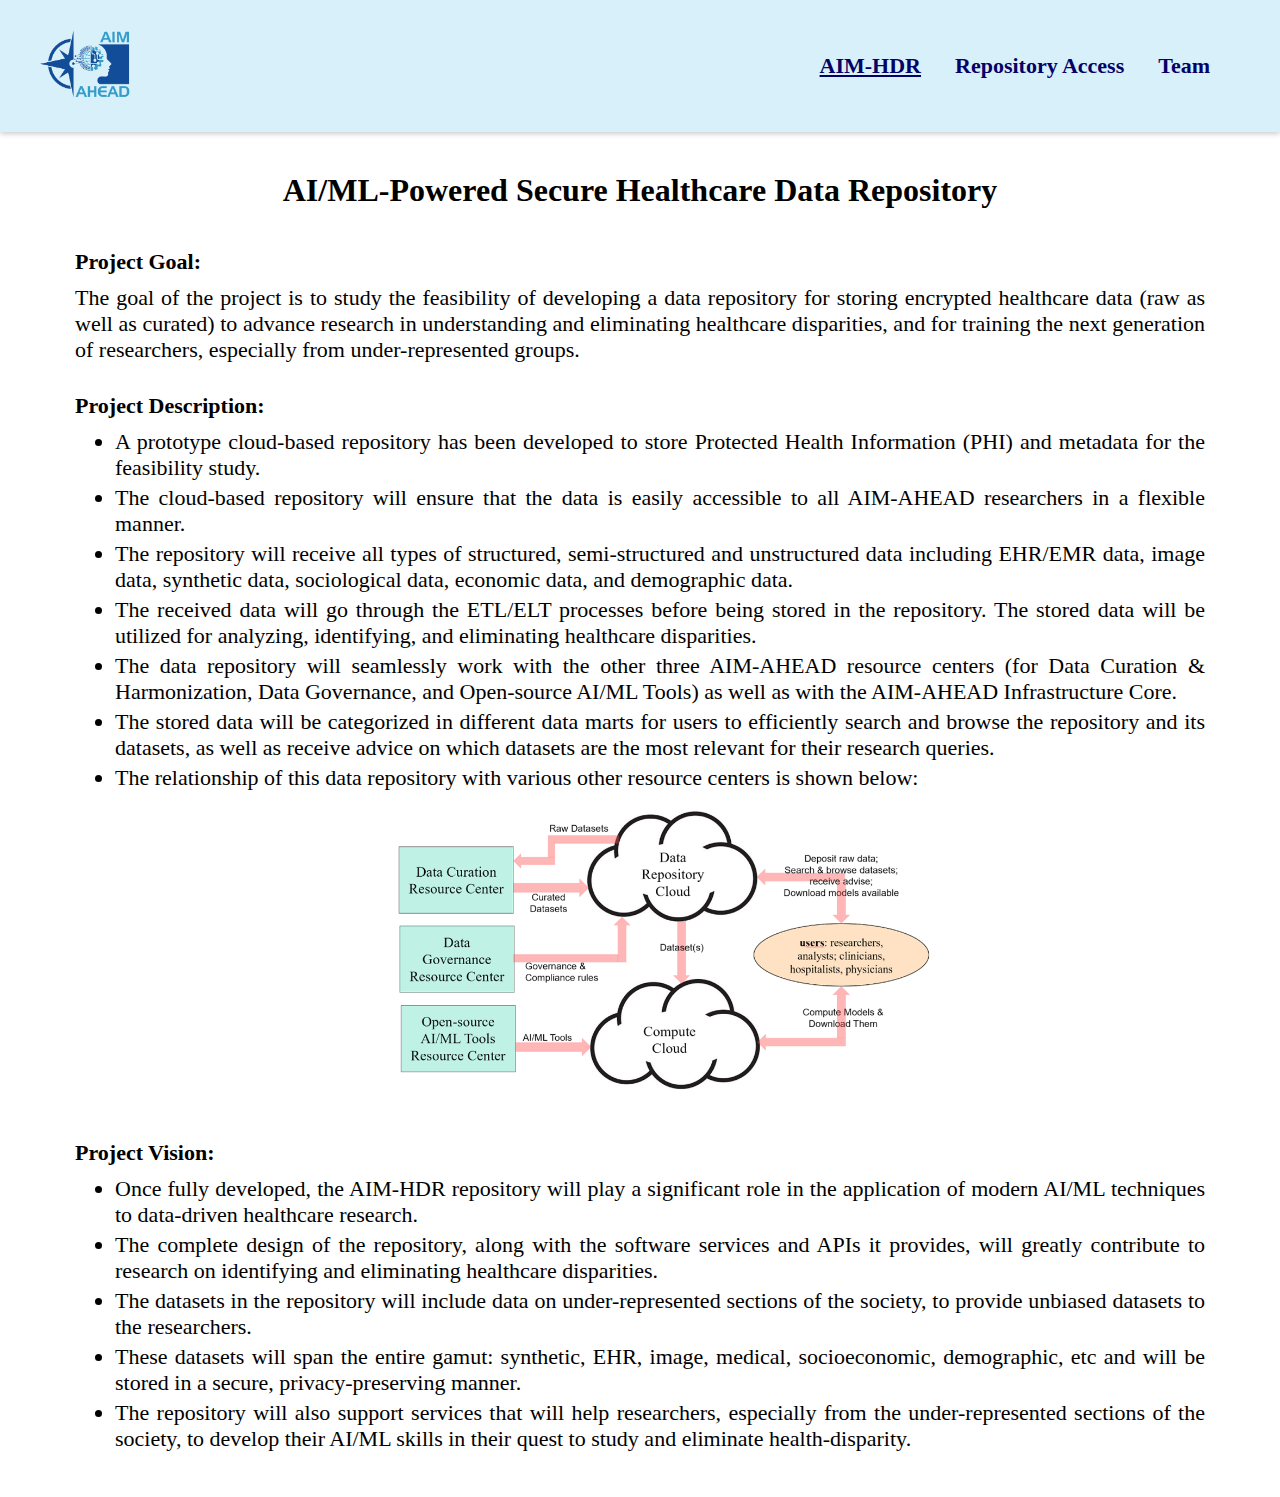
==== index.html @ da9b3b25 "Add files via upload" ====
<!DOCTYPE html>
<html lang="en">
<head>
    <meta charset="UTF-8">
    <meta name="viewport" content="width=device-width, initial-scale=1.0">
    <title>AIM-HDR</title>
    <link rel="stylesheet" href="styles_aim.css">
</head>
<body>
    <header>
        <nav>
            <div class="logo">
                <a href="index.html"><img src="aim_logo.png" alt="Logo"></a>
            </div>
            <ul>
                <li><a href="index.html"><u><b>AIM-HDR</b></u></a></li>
                <li><a href="repository.html"><b>Repository Access</b></a></li>
                <li><a href="team.html"><b>Team</b></a></li>
            </ul>
        </nav>
    </header>
    <main>
        <h1>AI/ML-Powered Secure Healthcare Data Repository</h1>
        <div class="description">
            <b>Project Goal:</b>
            <p>The goal of the project is to study the feasibility of developing a data repository for storing encrypted healthcare data (raw as well as curated) to advance research in understanding and eliminating healthcare disparities, and for training the next generation of researchers, especially from under-represented groups.</p>
            <b>Project Description:</b>
            <ul>
                    <li>A prototype cloud-based repository has been developed to store Protected Health Information (PHI) and metadata for the feasibility study.</li>
                    <li>The cloud-based repository will ensure that the data is easily accessible to all AIM-AHEAD researchers in a flexible manner.</li>
                    <li>The repository will receive all types of structured, semi-structured and unstructured data including EHR/EMR data, image data, synthetic data, sociological data, economic data, and demographic data.</li>
                    <li>The received data will go through the ETL/ELT processes before being stored in the repository. The stored data will be utilized for analyzing, identifying, and eliminating healthcare disparities.</li>
                    <li>The data repository will seamlessly work with the other three AIM-AHEAD resource centers (for Data Curation & Harmonization, Data Governance, and Open-source AI/ML Tools) as well as with the AIM-AHEAD Infrastructure Core.</li>
                    <li>The stored data will be categorized in different data marts for users to efficiently search and browse the repository and its datasets, as well as receive advice on which datasets are the most relevant for their research queries.</li>
                    <li>The relationship of this data repository with various other resource centers is shown below:</li>
            </ul>
            <figure class="description-img">
                <img src="aim_hdr_diag.png" width="70%">
            </figure>
            <b>Project Vision:</b>
            <ul>
                <li>Once fully developed, the AIM-HDR repository will play a significant role in the application of modern AI/ML techniques to data-driven healthcare research.</li>
                <li>The complete design of the repository, along with the software services and APIs it provides, will greatly contribute to research on identifying and eliminating healthcare disparities.</li>
                <li>The datasets in the repository will include data on under-represented sections of the society, to provide unbiased datasets to the researchers.</li>
                <li>These datasets will span the entire gamut: synthetic, EHR, image, medical, socioeconomic, demographic, etc and will be stored in a secure, privacy-preserving manner.</li>
                <li>The repository will also support services that will help researchers, especially from the under-represented sections of the society, to develop their AI/ML skills in their quest to study and eliminate health-disparity.</li>
            </ul>
        </div>
    </main>
</body>
</html>
---- styles_aim.css ----
/* General styles */
body {
    font-family: Cambria, Cochin, Georgia, Times, 'Times New Roman', serif;
    margin: 0;
    padding: 0;
    background-color: #ffffff;
}

header {
    background-color: rgb(216, 240, 250);
    /*background-image: url("back_header_aim.png");*/
    color: #070059;
    padding: 30px 0;
    width: 100%;
    /*position: fixed;
    z-index: 10;*/
    box-shadow: 0 2px 5px rgba(0, 0, 0, 0.2);
}

nav {
    display: flex;
    justify-content:space-between;
    align-items: center;
    padding: 0 40px;
}

nav ul {
    list-style-type: none;
    margin: 0;
    padding: 0;
}

nav ul li {
    display: inline;
    margin-right: 30px;
}

nav ul li a {
    text-decoration: none;
    color: #030266;
    font-size: 22px;
}

.logo img {
    width: 15%;
}

main {
    padding: 25px;
}

h1 {
    margin-top: 15px;
    margin-bottom: 25px;
    text-align: center;
}

.description {
    text-align: justify;
    margin-top: 40px;
    margin-left: 50px;
    margin-right: 50px;
    font-size: 22px;
}

.description b {
    margin-block-start: 30px;
    margin-block-end: 0px;
}

.description p {
    margin-block-start: 10px;
    margin-block-end: 30px;
}

.description ul {
    margin-block-start: 10px;
    margin-block-end: 20px;
}

.description ul li {
    margin-bottom: 4px;
}

.description figure {
    margin-left: 28%;
    margin-bottom: 40px;
    margin-top: 20px;
    display: block;
}
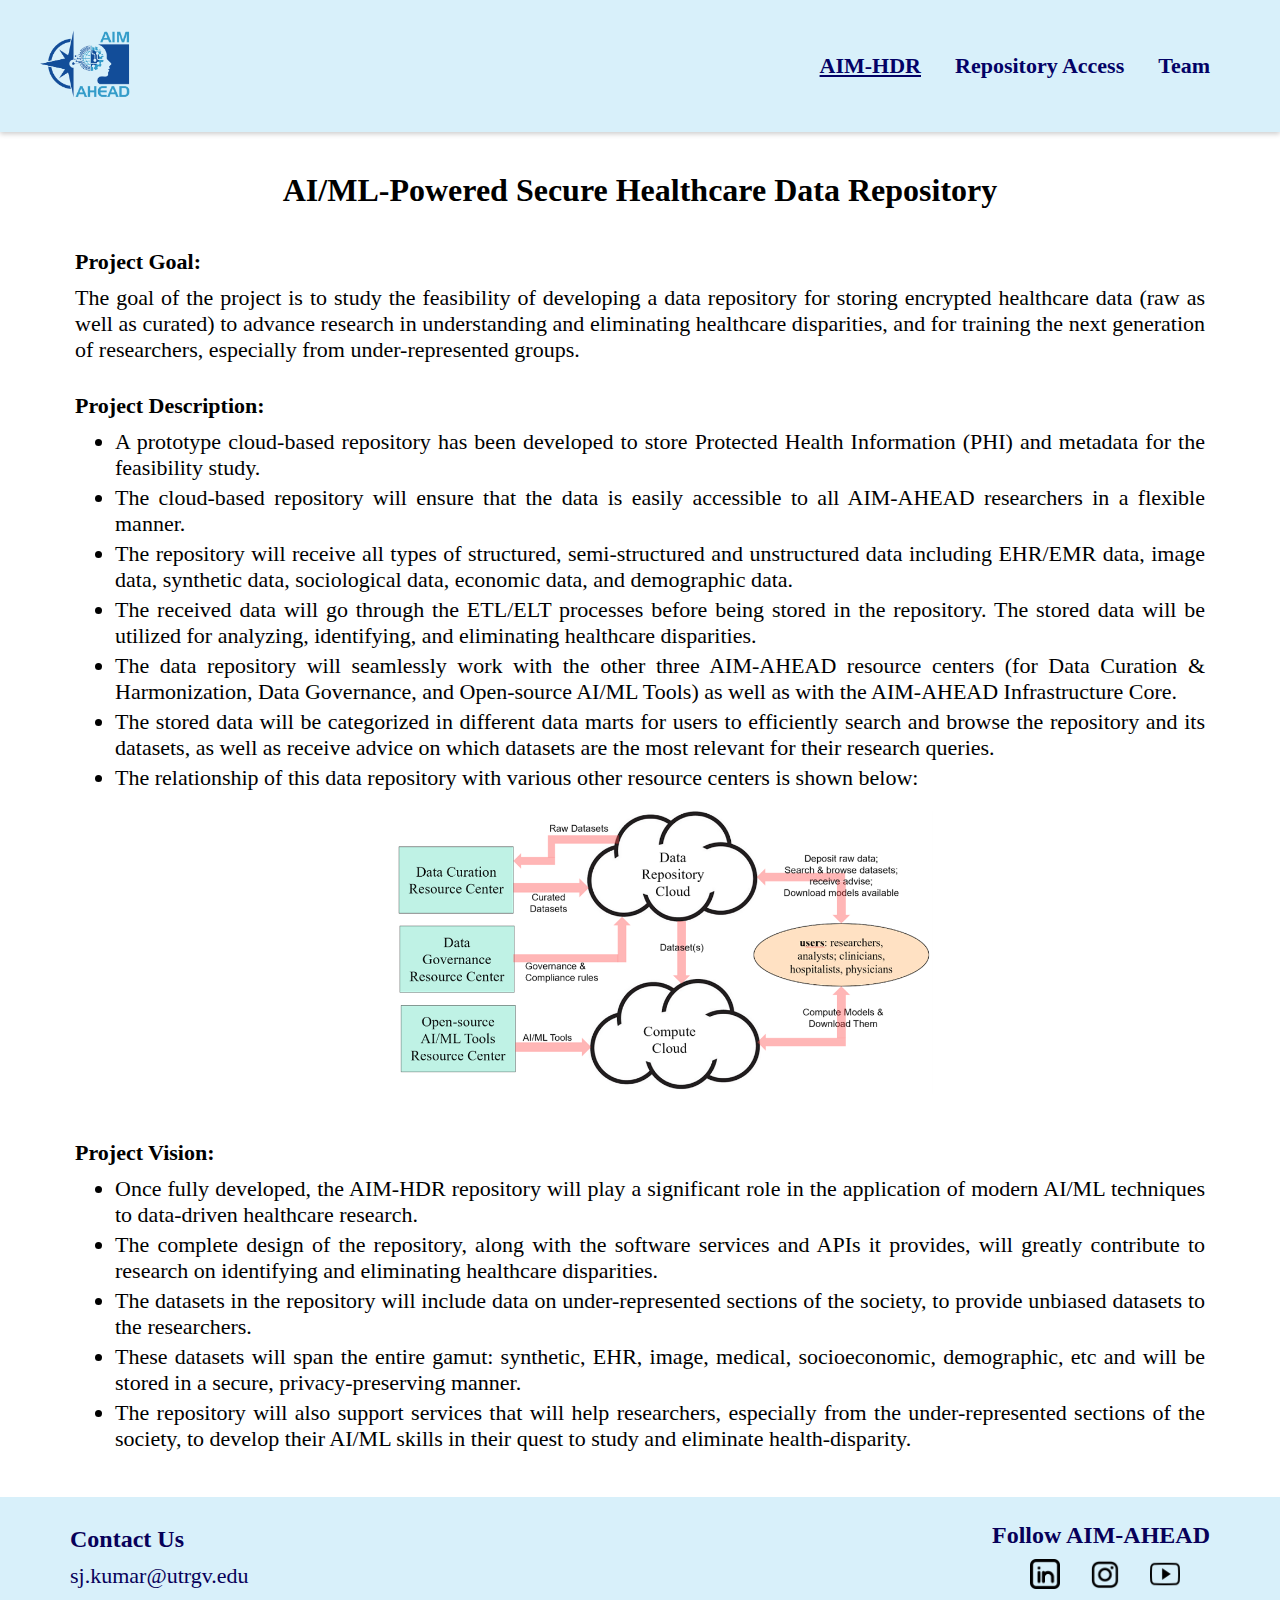
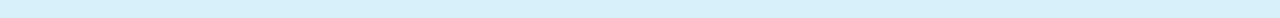
==== commit 18ef78c1: "Add files via upload" ====
--- a/index.html
+++ b/index.html
@@ -47,5 +47,19 @@
             </ul>
         </div>
     </main>
+    <footer>
+        <div class="contact-info">
+            <h3>Contact Us</h3>
+            <p>sj.kumar@utrgv.edu</p>
+        </div>
+        <div class="social-media">
+            <h3>Follow AIM-AHEAD</h3>
+            <ul>
+                <li><a href="https://www.linkedin.com/company/aimahead-cc/" target="_blank"><img src="linkedin_icon.png" alt="LinkedIn"></a></li>
+                <li><a href="https://www.instagram.com/aim_ahead_cc/" target="_blank"><img src="instagram_icon.png" alt="Instagram"></a></li>
+                <li><a href="https://www.youtube.com/@AIM-AHEAD" target="_blank"><img src="youtube_icon.png" alt="YouTube"></a></li>
+            </ul>
+        </div>
+    </footer>
 </body>
 </html>--- a/styles_aim.css
+++ b/styles_aim.css
@@ -88,3 +88,48 @@
     margin-top: 20px;
     display: block;
 }
+
+footer {
+    background-color: rgb(216, 240, 250);
+    color: #070059;
+    bottom: 0;
+    width: 100%;
+    display: flex;
+    justify-content: space-between;
+    align-items: center;
+}
+
+footer h3 {
+    margin-top: 25px;
+    margin-bottom: 5px;
+    margin-left: 70px;
+    margin-right: 70px;
+    font-size: 24px;
+}
+
+.contact-info p {
+    margin-bottom: 25px;
+    margin-left: 70px;
+    margin-block-start: 10px;
+    font-size: 22px;
+}
+
+.social-media ul {
+    display: flex;
+    justify-content: right;
+    list-style-type: none;
+    padding: 0;
+    margin-right: 70px;
+    margin-block-start: 10px;
+    margin-bottom: 25px;
+}
+
+.social-media ul li {
+    display: inline;
+    margin-right: 30px;
+}
+
+.social-media ul li img {
+    width: 30px;
+    height: 30px;
+}
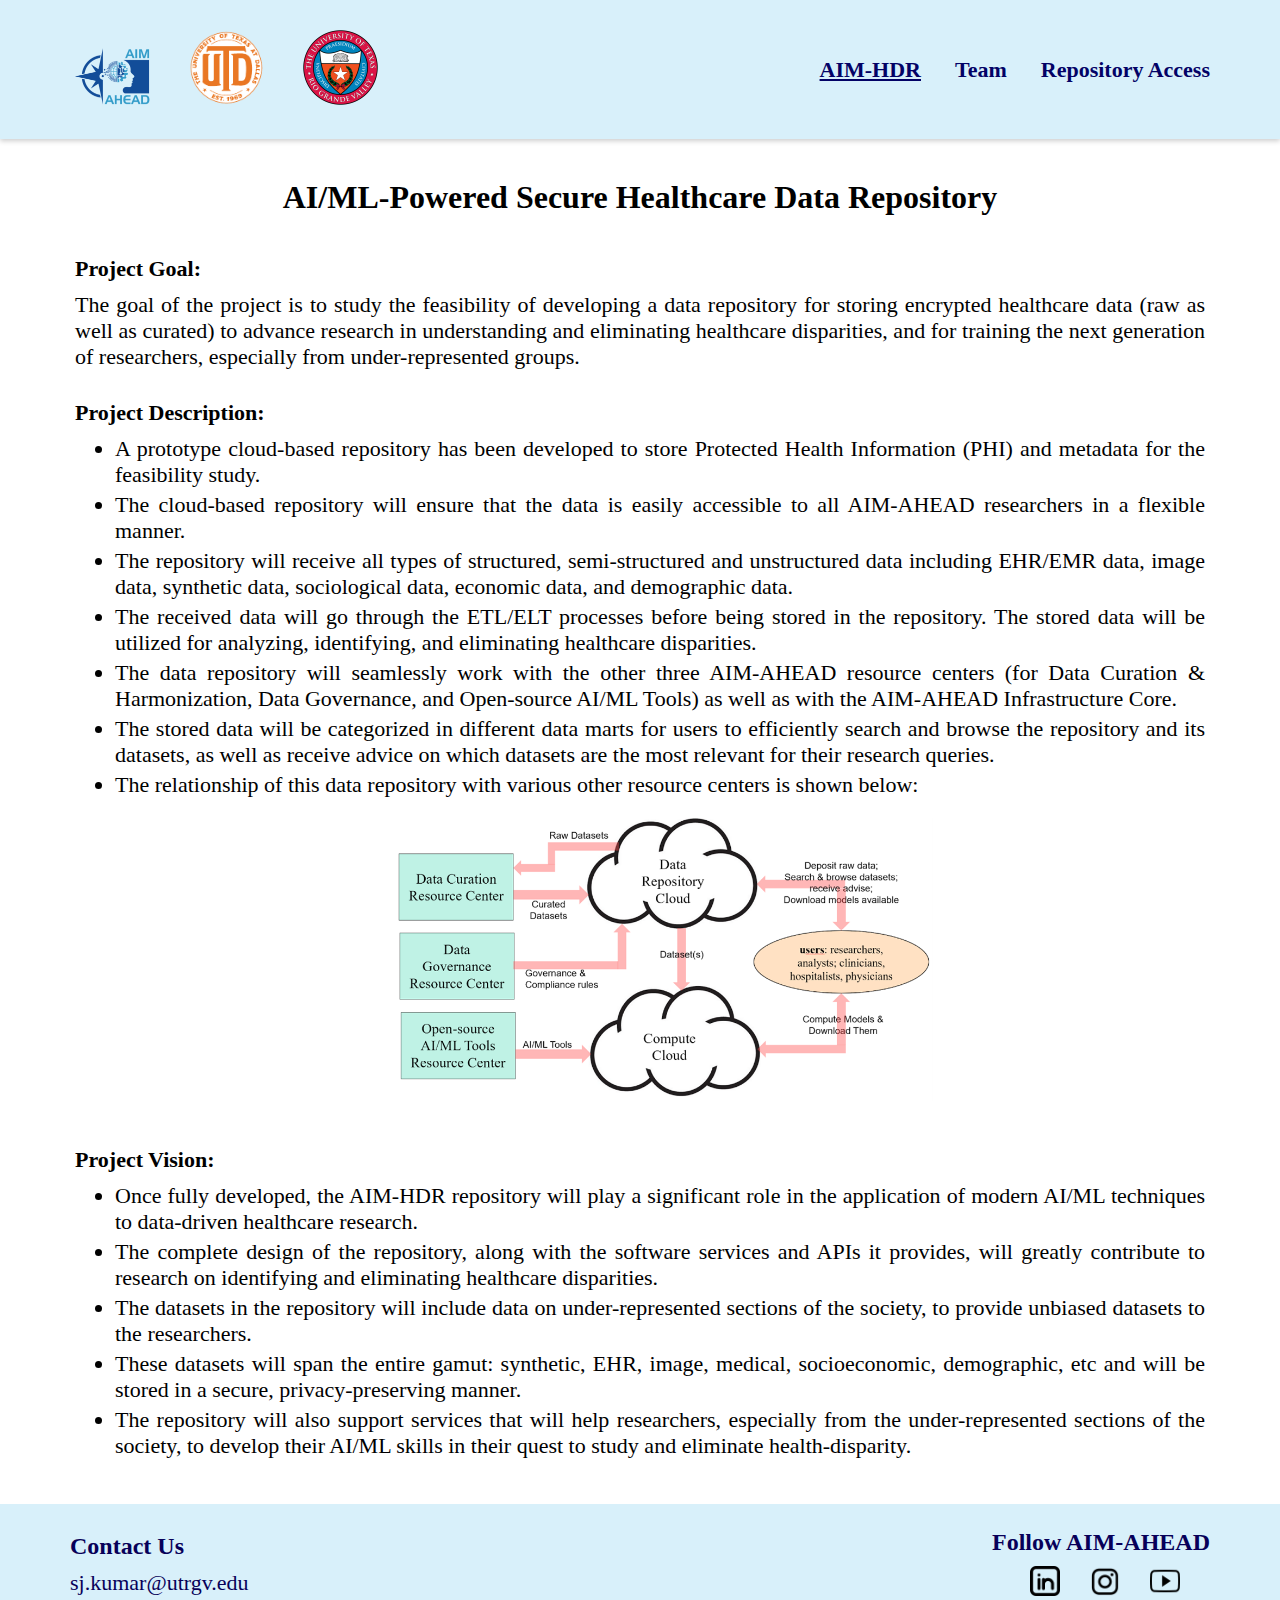
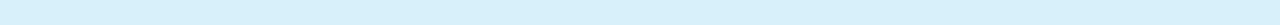
==== commit 08dcef6f: "Add files via upload" ====
--- a/index.html
+++ b/index.html
@@ -10,12 +10,14 @@
     <header>
         <nav>
             <div class="logo">
-                <a href="index.html"><img src="aim_logo.png" alt="Logo"></a>
+                <img src="aim_logo.png" alt="Logo">
+                <img src="utd_logo.png" alt="Logo">
+                <img src="utrv_logo.png" alt="Logo">
             </div>
             <ul>
                 <li><a href="index.html"><u><b>AIM-HDR</b></u></a></li>
+                <li><a href="team.html"><b>Team</b></a></li>
                 <li><a href="repository.html"><b>Repository Access</b></a></li>
-                <li><a href="team.html"><b>Team</b></a></li>
             </ul>
         </nav>
     </header>
--- a/styles_aim.css
+++ b/styles_aim.css
@@ -42,7 +42,8 @@
 }
 
 .logo img {
-    width: 15%;
+    width: 75px;
+    margin-left: 35px;
 }
 
 main {
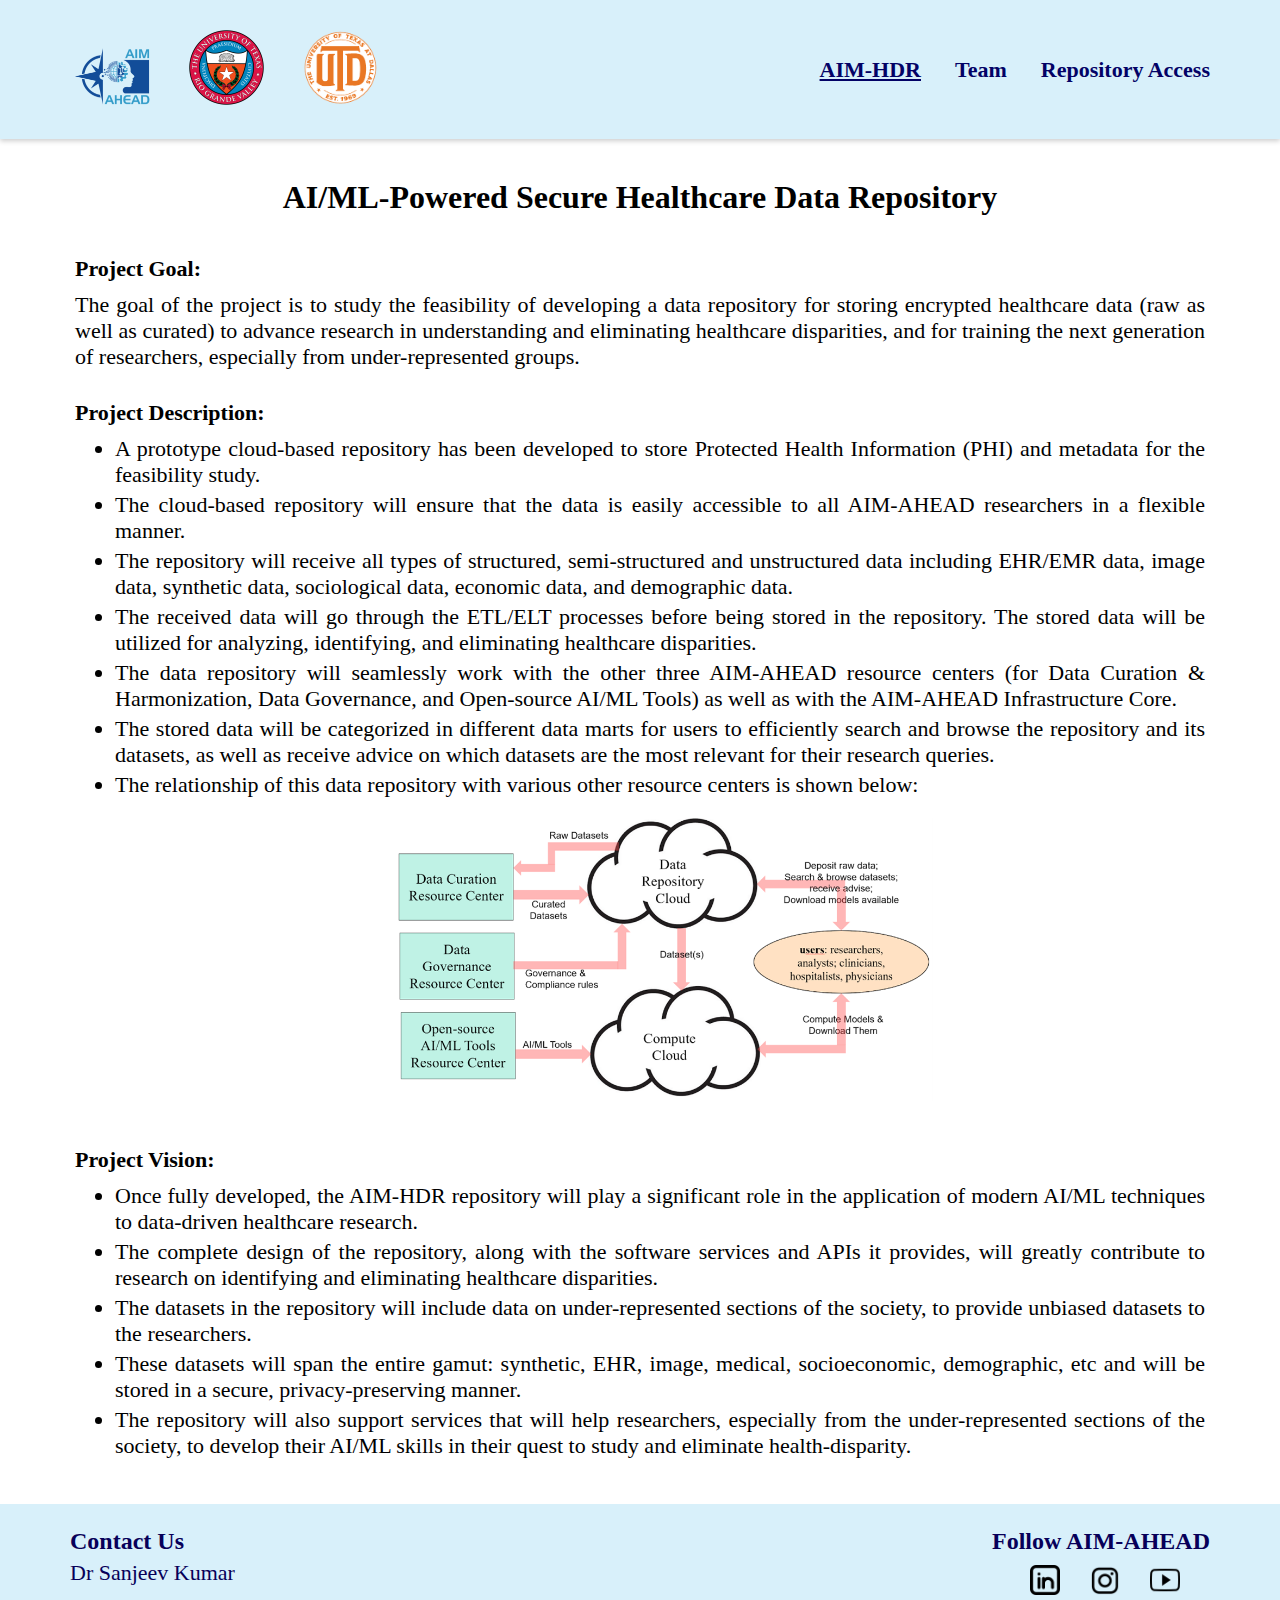
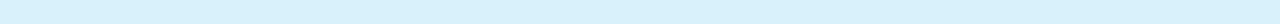
==== commit 4a0c9195: "Add files via upload" ====
--- a/index.html
+++ b/index.html
@@ -11,8 +11,8 @@
         <nav>
             <div class="logo">
                 <img src="aim_logo.png" alt="Logo">
+                <img src="utrv_logo.png" alt="Logo">
                 <img src="utd_logo.png" alt="Logo">
-                <img src="utrv_logo.png" alt="Logo">
             </div>
             <ul>
                 <li><a href="index.html"><u><b>AIM-HDR</b></u></a></li>
@@ -52,7 +52,7 @@
     <footer>
         <div class="contact-info">
             <h3>Contact Us</h3>
-            <p>sj.kumar@utrgv.edu</p>
+            <a href="mailto:sj.kumar@utrgv.edu" id="email_link">Dr Sanjeev Kumar</a>
         </div>
         <div class="social-media">
             <h3>Follow AIM-AHEAD</h3>
--- a/styles_aim.css
+++ b/styles_aim.css
@@ -97,22 +97,22 @@
     width: 100%;
     display: flex;
     justify-content: space-between;
-    align-items: center;
 }
 
 footer h3 {
-    margin-top: 25px;
     margin-bottom: 5px;
     margin-left: 70px;
     margin-right: 70px;
     font-size: 24px;
 }
 
-.contact-info p {
-    margin-bottom: 25px;
+#email_link {
+    margin-bottom: 20px;
     margin-left: 70px;
-    margin-block-start: 10px;
+    margin-block-start: 5px;
     font-size: 22px;
+    text-decoration: none;
+    color: #070059;
 }
 
 .social-media ul {
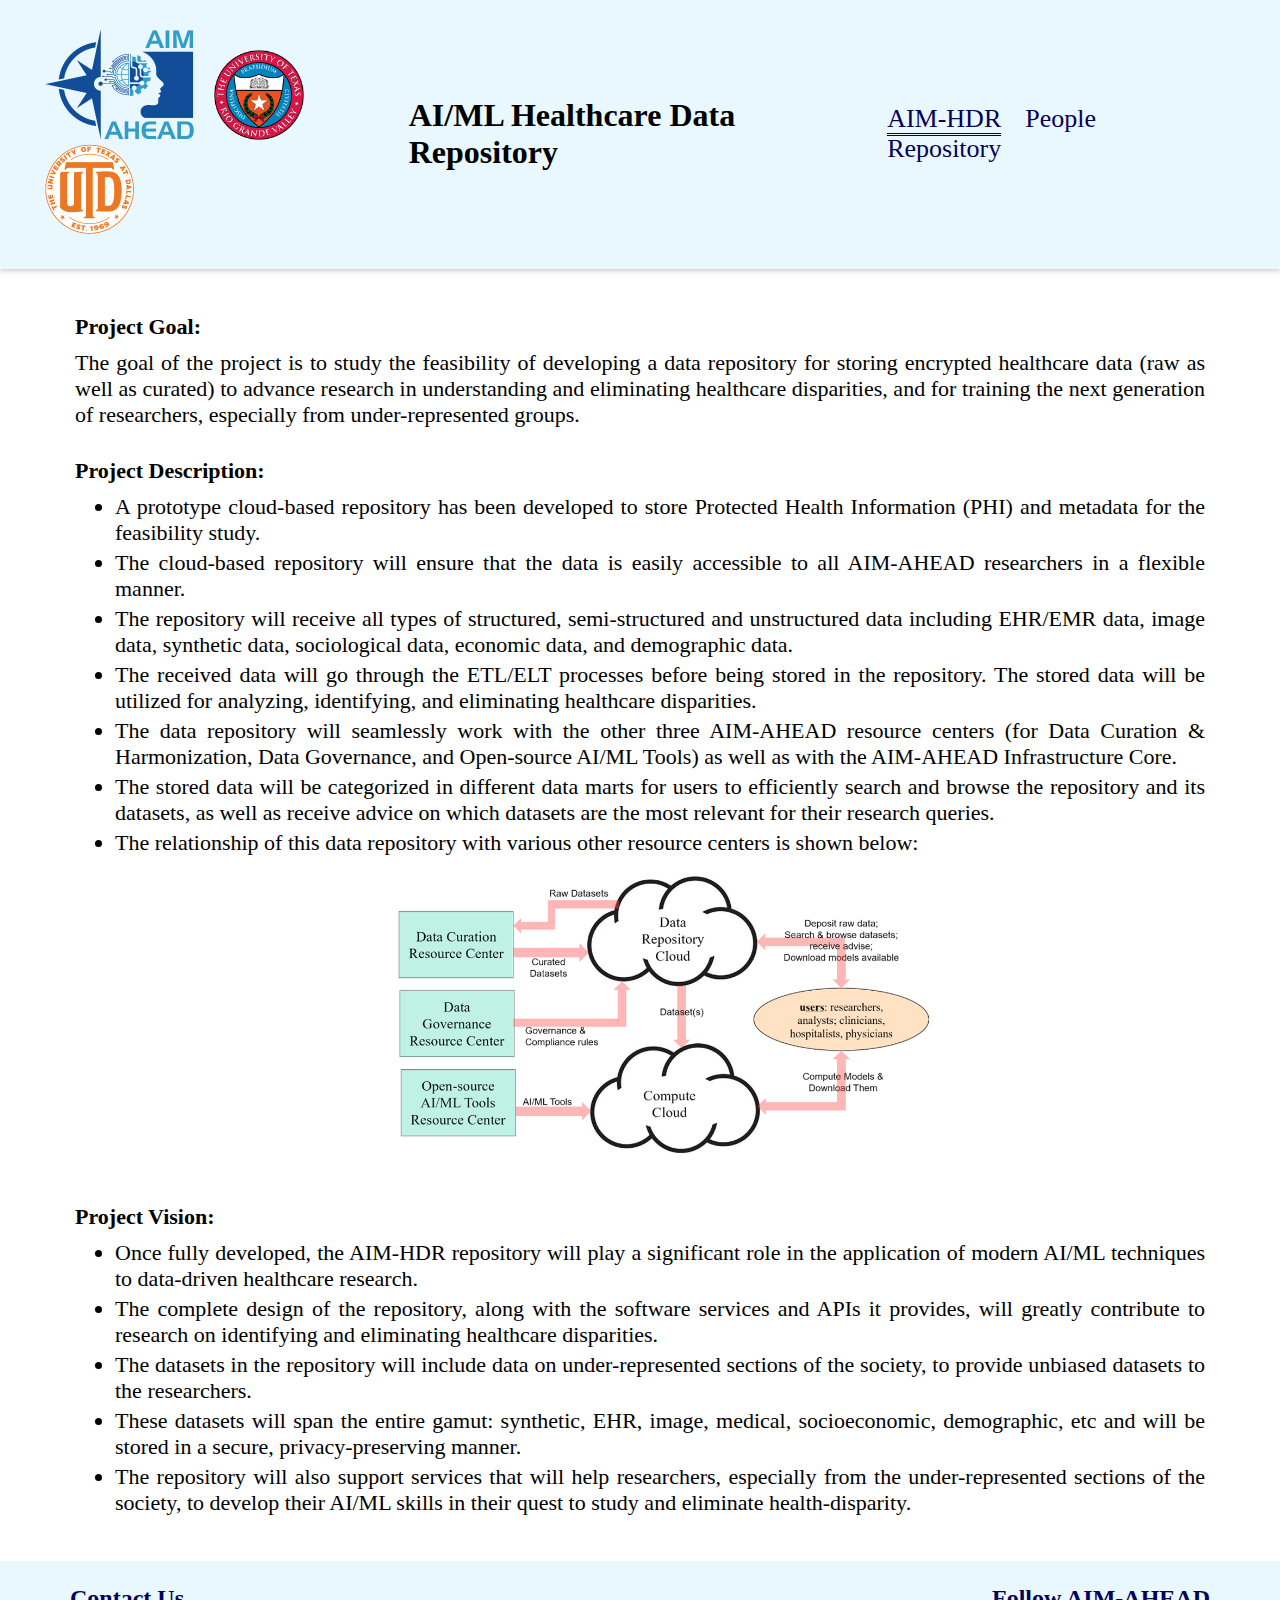
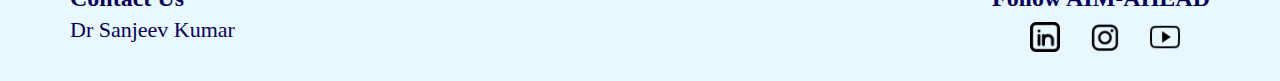
==== commit ea4bbf6f: "Add files via upload" ====
--- a/index.html
+++ b/index.html
@@ -10,19 +10,19 @@
     <header>
         <nav>
             <div class="logo">
-                <img src="aim_logo.png" alt="Logo">
+                <img src="aim_logo.png" alt="Logo" style="width: 150px;">
                 <img src="utrv_logo.png" alt="Logo">
                 <img src="utd_logo.png" alt="Logo">
             </div>
+            <h1><b>AI/ML Healthcare Data Repository</b></h1>
             <ul>
-                <li><a href="index.html"><u><b>AIM-HDR</b></u></a></li>
-                <li><a href="team.html"><b>Team</b></a></li>
-                <li><a href="repository.html"><b>Repository Access</b></a></li>
+                <li><a href="index.html" style="border-bottom: 3px double;">AIM-HDR</a></li>
+                <li><a href="team.html">People</a></li>
+                <li><a href="repository.html">Repository</a></li>
             </ul>
         </nav>
     </header>
     <main>
-        <h1>AI/ML-Powered Secure Healthcare Data Repository</h1>
         <div class="description">
             <b>Project Goal:</b>
             <p>The goal of the project is to study the feasibility of developing a data repository for storing encrypted healthcare data (raw as well as curated) to advance research in understanding and eliminating healthcare disparities, and for training the next generation of researchers, especially from under-represented groups.</p>
--- a/styles_aim.css
+++ b/styles_aim.css
@@ -7,9 +7,9 @@
 }
 
 header {
-    background-color: rgb(216, 240, 250);
+    background-color: rgb(233, 248, 255);
     /*background-image: url("back_header_aim.png");*/
-    color: #070059;
+    color: rgb(7, 0, 87);
     padding: 30px 0;
     width: 100%;
     /*position: fixed;
@@ -21,7 +21,7 @@
     display: flex;
     justify-content:space-between;
     align-items: center;
-    padding: 0 40px;
+    padding: 0 30px;
 }
 
 nav ul {
@@ -30,35 +30,37 @@
     padding: 0;
 }
 
+nav h1 {
+    font-size: 32px;
+    color:black;
+    margin-block-start: 0px;
+    margin-block-end: 0px;
+}
+
 nav ul li {
     display: inline;
-    margin-right: 30px;
+    margin-right: 20px;
 }
 
 nav ul li a {
     text-decoration: none;
-    color: #030266;
-    font-size: 22px;
+    color: rgb(7, 0, 87);
+    font-size: 26px;
 }
 
 .logo img {
-    width: 75px;
-    margin-left: 35px;
+    width: 90px;
+    margin-left: 15px;
 }
 
 main {
     padding: 25px;
 }
 
-h1 {
-    margin-top: 15px;
-    margin-bottom: 25px;
-    text-align: center;
-}
-
 .description {
     text-align: justify;
-    margin-top: 40px;
+    margin-top: 20px;
+    margin-bottom: 20px;
     margin-left: 50px;
     margin-right: 50px;
     font-size: 22px;
@@ -91,8 +93,8 @@
 }
 
 footer {
-    background-color: rgb(216, 240, 250);
-    color: #070059;
+    background-color: rgb(233, 248, 255);
+    color: rgb(7, 0, 87);
     bottom: 0;
     width: 100%;
     display: flex;
